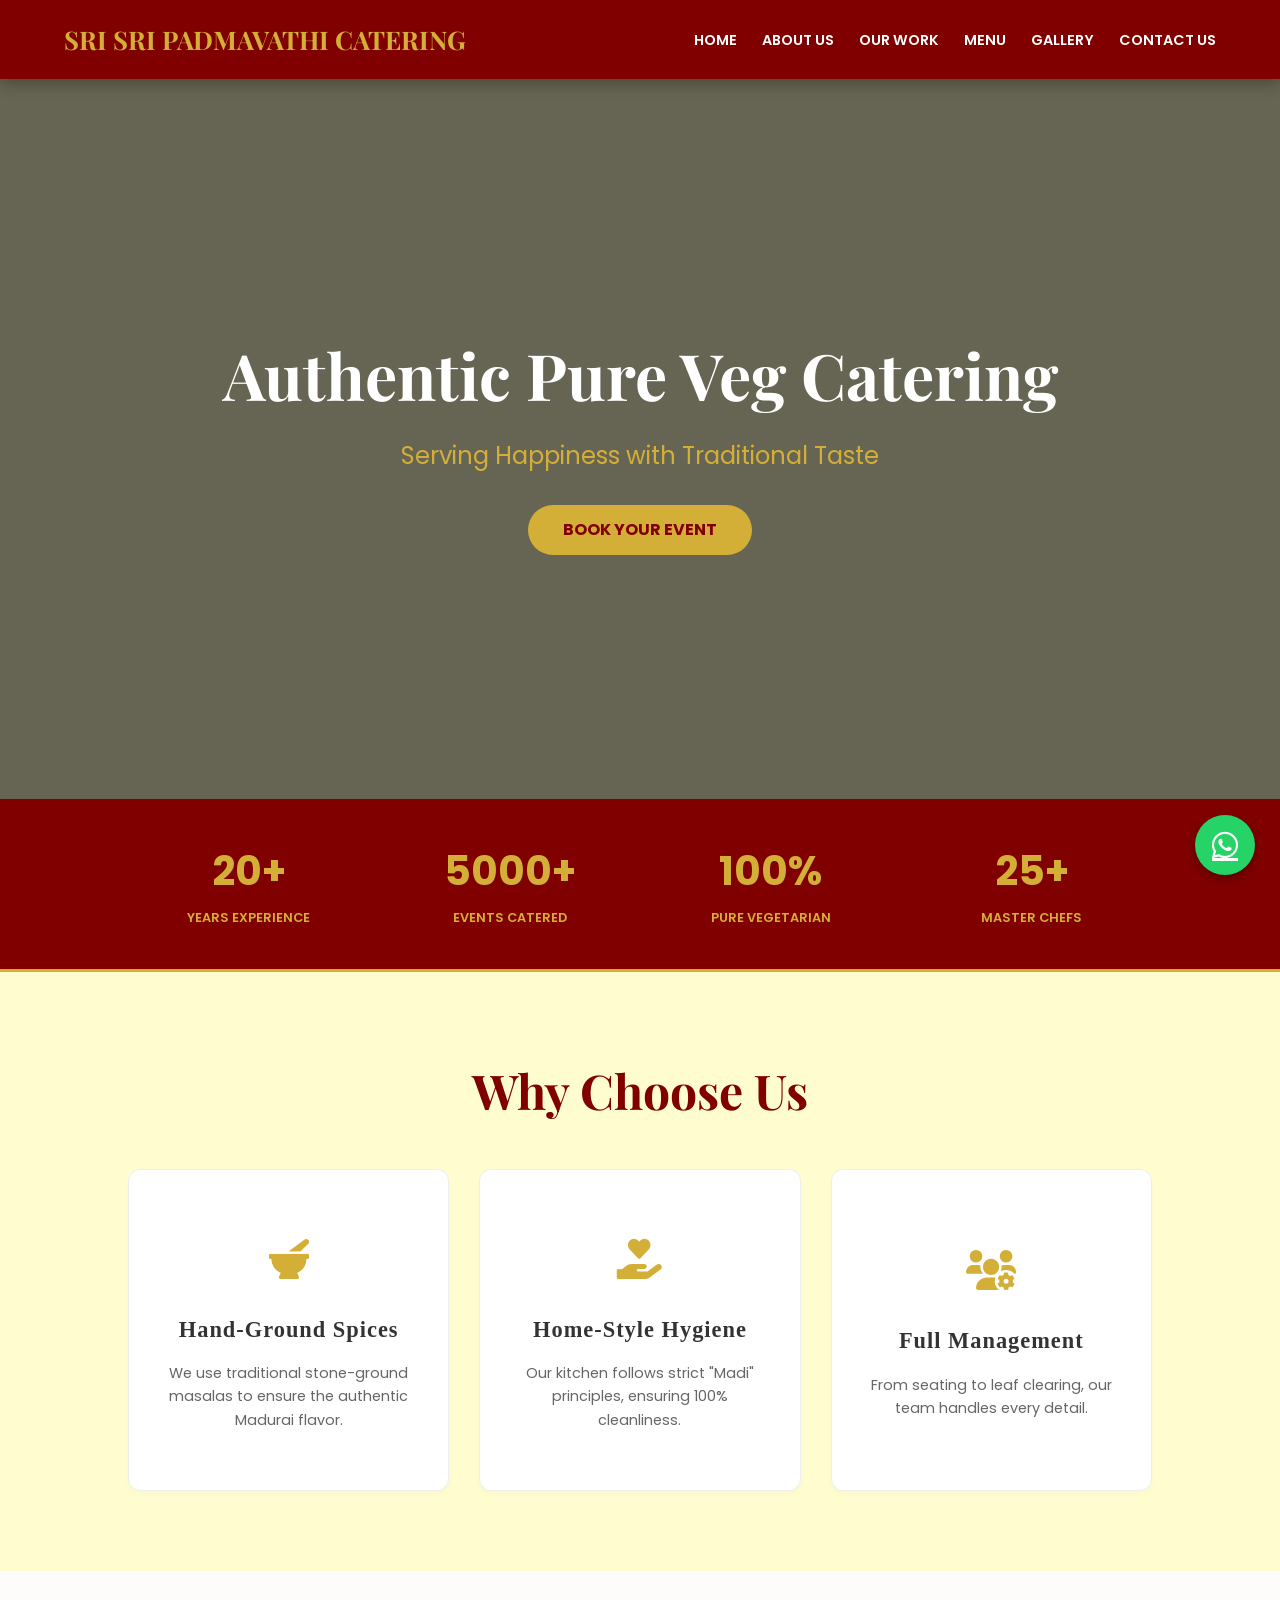
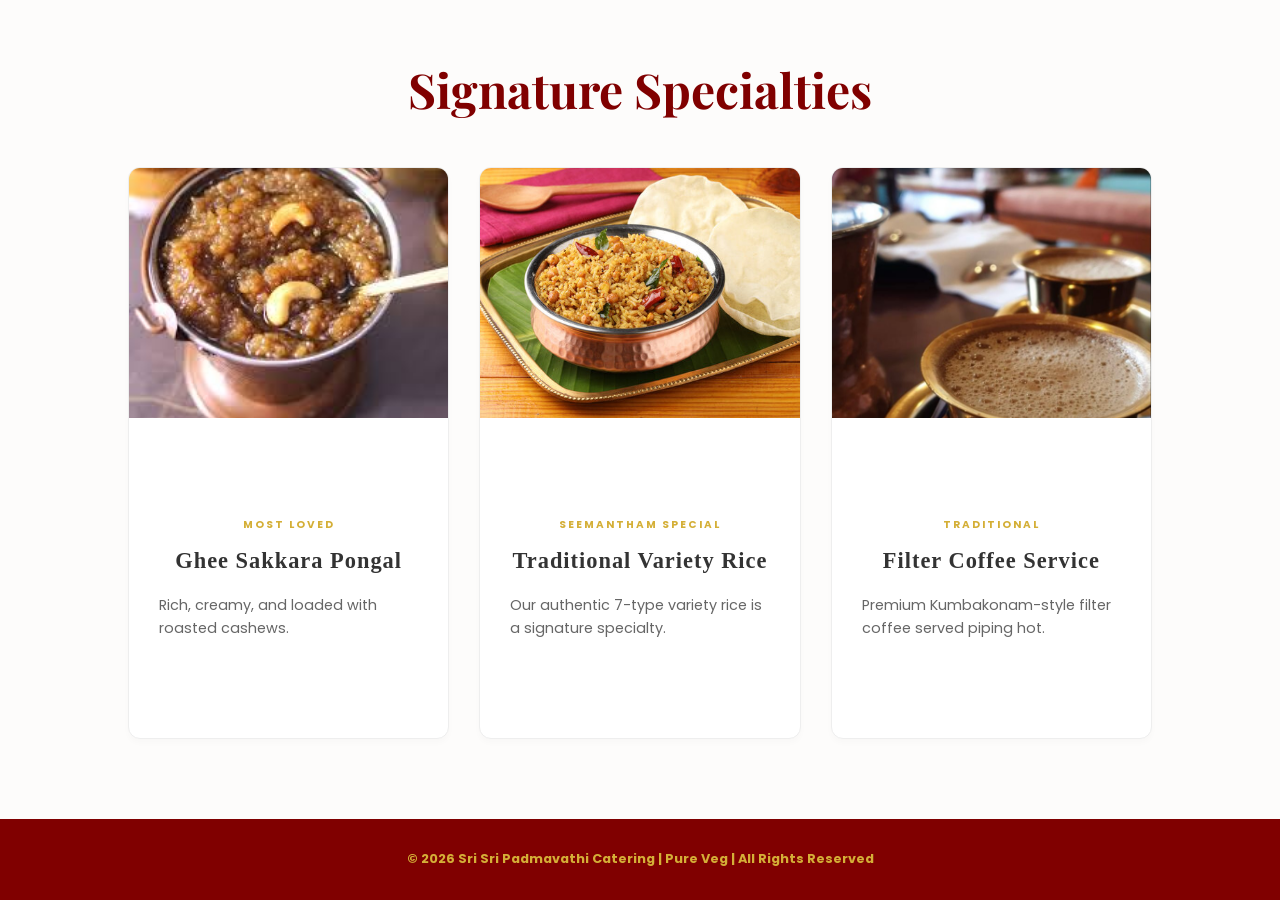
==== index.html @ bc33e6a2 "Add files via upload" ====
<!DOCTYPE html>
<html lang="en">
    <head>
    <meta charset="UTF-8">
    <meta name="viewport" content="width=device-width, initial-scale=1.0">
    
    <title>Sri Sri Padmavathi Catering | Best Catering Service in Madurai, Tamil Nadu</title>

    <meta name="description" content="Sri Sri Padmavathi Catering is the best catering service in Madurai and a top caterer in Tamil Nadu. 15+ years of tradition in Marriage, Seemantham, and Corporate events. Call 9865033373.">

    <meta name="keywords" content="best catering service in madurai, best catering service in tamilnadu, top caterer in tamilnadu, Sri Sri Padmavathi Catering, pure veg wedding catering, Brahmin catering Madurai, marriage food services Tamil Nadu">

    <meta name="geo.region" content="IN-TN" />
    <meta name="geo.placename" content="Madurai" />
    <meta name="geo.position" content="9.9252;78.1198" />
    <meta name="ICBM" content="9.9252, 78.1198" />

    <meta property="og:title" content="Sri Sri Padmavathi Catering | Best Catering Service in Tamil Nadu">
    <meta property="og:description" content="Traditional South Indian pure veg catering for your special occasions. Book your 2026 event in Madurai today!">
    <meta property="og:image" content="https://srisripadmavathicatering.github.io/srisripadmavathicatering/images/sakara.jpg">
    <meta property="og:url" content="https://srisripadmavathicatering.github.io/srisripadmavathicatering/index.html">
    <meta property="og:type" content="website">

    <link rel="stylesheet" href="style.css">
    <link rel="stylesheet" href="https://cdnjs.cloudflare.com/ajax/libs/font-awesome/6.0.0/css/all.min.css">
</head>
<body>

    <nav class="navbar">
    <a href="index.html" class="logo">SRI SRI <span class="gold-text">PADMAVATHI CATERING</span></a>
    
    <div class="menu-toggle" id="mobile-menu">
        <i class="fas fa-bars"></i>
    </div>

    <ul class="nav-links" id="nav-list">
        <li><a href="index.html">Home</a></li>
        <li><a href="about.html">About Us</a></li>
        <li><a href="work.html">Our Work</a></li>
        <li><a href="menu.html">Menu</a></li>
        <li><a href="gallery.html">Gallery</a></li>
        <li><a href="contact.html">Contact Us</a></li>
    </ul>
</nav>

    <header class="hero">
        <h1>Authentic Pure Veg Catering</h1>
        <p>Serving Happiness with Traditional Taste</p>
        <a href="contact.html" class="btn">Book Your Event</a>
    </header>

    <div class="stats-bar">
        <div class="stats-item">
            <h3><span class="counter" data-target="20">0</span>+</h3>
            <p>Years Experience</p>
        </div>
        <div class="stats-item">
            <h3><span class="counter" data-target="5000">0</span>+</h3>
            <p>Events Catered</p>
        </div>
        <div class="stats-item">
            <h3><span class="counter" data-target="100">0</span>%</h3>
            <p>Pure Vegetarian</p>
        </div>
        <div class="stats-item">
            <h3><span class="counter" data-target="25">0</span>+</h3>
            <p>Master Chefs</p>
        </div>
    </div>

    <section class="philosophy-section">
        <h2 class="section-title">Why Choose Us</h2>
        <div class="specialties-grid">
            <div class="specialty-box">
                <div class="box-body text-center">
                    <div class="usp-icon-wrapper"><i class="fas fa-mortar-pestle"></i></div>
                    <h3>Hand-Ground Spices</h3>
                    <p>We use traditional stone-ground masalas to ensure the authentic Madurai flavor.</p>
                </div>
            </div>
            <div class="specialty-box">
                <div class="box-body text-center">
                    <div class="usp-icon-wrapper"><i class="fas fa-hand-holding-heart"></i></div>
                    <h3>Home-Style Hygiene</h3>
                    <p>Our kitchen follows strict "Madi" principles, ensuring 100% cleanliness.</p>
                </div>
            </div>
            <div class="specialty-box">
                <div class="box-body text-center">
                    <div class="usp-icon-wrapper"><i class="fas fa-users-cog"></i></div>
                    <h3>Full Management</h3>
                    <p>From seating to leaf clearing, our team handles every detail.</p>
                </div>
            </div>
        </div>
    </section>

    <section class="specialties-section">
        <h2 class="section-title">Signature Specialties</h2>
        <div class="specialties-grid">
            <div class="specialty-box">
                <div class="box-image"><img src="sakara.jpg" alt="Ghee Sakkara Pongal"></div>
                <div class="box-body">
                    <span class="box-tag">Most Loved</span>
                    <h3>Ghee Sakkara Pongal</h3>
                    <p>Rich, creamy, and loaded with roasted cashews.</p>
                </div>
            </div>
            <div class="specialty-box">
                <div class="box-image"><img src="puli.jpg" alt="Traditional Variety Rice"></div>
                <div class="box-body">
                    <span class="box-tag">Seemantham Special</span>
                    <h3>Traditional Variety Rice</h3>
                    <p>Our authentic 7-type variety rice is a signature specialty.</p>
                </div>
            </div>
            <div class="specialty-box">
                <div class="box-image"><img src="filter.jpg" alt="Filter Coffee"></div>
                <div class="box-body">
                    <span class="box-tag">Traditional</span>
                    <h3>Filter Coffee Service</h3>
                    <p>Premium Kumbakonam-style filter coffee served piping hot.</p>
                </div>
            </div>
        </div>
    </section>

    <footer>
        <p>© 2026 Sri Sri Padmavathi Catering | Pure Veg | All Rights Reserved</p>
    </footer>

    <a href="https://wa.me/9865033373" class="whatsapp" target="_blank"><i class="fab fa-whatsapp"></i></a>

    <script>
        // MOBILE MENU TOGGLE
        const menuToggle = document.getElementById('mobile-menu');
        const navList = document.getElementById('nav-list');

        menuToggle.addEventListener('click', () => {
            navList.classList.toggle('active');
        });

        // COUNTER ANIMATION
        const counters = document.querySelectorAll('.counter');
        const animateCounters = () => {
            counters.forEach(counter => {
                const target = +counter.getAttribute('data-target');
                const updateCount = () => {
                    const count = +counter.innerText;
                    const increment = target / 50;
                    if (count < target) {
                        counter.innerText = Math.ceil(count + increment);
                        setTimeout(updateCount, 20);
                    } else { counter.innerText = target; }
                };
                updateCount();
            });
        };

        const observer = new IntersectionObserver((entries) => {
            entries.forEach(entry => {
                if (entry.isIntersecting) {
                    animateCounters();
                    observer.unobserve(entry.target);
                }
            });
        }, { threshold: 0.5 });

        observer.observe(document.querySelector('.stats-bar'));
    </script>
    <script>
    // Wait for the HTML to be fully loaded
    document.addEventListener('DOMContentLoaded', () => {
        
        const menuToggle = document.getElementById('mobile-menu');
        const navList = document.getElementById('nav-list');

        // Safety check to prevent errors
        if (menuToggle && navList) {
            
            // 1. Open/Close menu when clicking the hamburger
            menuToggle.addEventListener('click', (e) => {
                e.stopPropagation();
                navList.classList.toggle('active');
                menuToggle.classList.toggle('open');
            });

            // 2. Close menu when a link is clicked
            const navLinks = document.querySelectorAll('#nav-list a');
            navLinks.forEach(link => {
                link.addEventListener('click', () => {
                    navList.classList.remove('active');
                    menuToggle.classList.remove('open');
                });
            });

            // 3. Close menu if user clicks anywhere else on the page
            document.addEventListener('click', (e) => {
                if (!menuToggle.contains(e.target) && !navList.contains(e.target)) {
                    navList.classList.remove('active');
                    menuToggle.classList.remove('open');
                }
            });
        }
    });
</script>
<script>
document.addEventListener('DOMContentLoaded', function() {
    const menuBtn = document.getElementById('mobile-menu');
    const menuList = document.getElementById('nav-list');

    if (menuBtn && menuList) {
        menuBtn.onclick = function() {
            menuList.classList.toggle('active');
            console.log("Menu toggled!"); // This helps us check if it's working
        };

        // Close menu when a link is clicked
        const links = menuList.getElementsByTagName('a');
        for (let i = 0; i < links.length; i++) {
            links[i].onclick = function() {
                menuList.classList.remove('active');
            };
        }
    } else {
        console.log("Error: Could not find mobile-menu or nav-list IDs");
    }
});
</script>
</body>
</html>
---- style.css ----
/* style.css */
@import url('https://fonts.googleapis.com/css2?family=Playfair+Display:wght@700&family=Poppins:wght@300;400;600&display=swap');

:root {
    --maroon: #800000;
    --gold: #D4AF37;
    --cream: #FFFDD0;
    --white: #ffffff;
    --text: #333;
}

* { margin: 0; padding: 0; box-sizing: border-box; }

body {
    font-family: 'Poppins', sans-serif;
    background-color: var(--cream);
    color: var(--text);
    line-height: 1.6;
}

/* Navigation */
.navbar {
    background-color: var(--maroon);
    padding: 1.2rem 5%;
    display: flex;
    justify-content: space-between;
    align-items: center;
    sticky: top;
    position: sticky;
    top: 0;
    z-index: 1000;
    box-shadow: 0 4px 15px rgba(0,0,0,0.3);
}

.logo {
    font-family: 'Playfair Display', serif;
    color: var(--gold);
    font-size: 1.6rem;
    font-weight: bold;
    text-decoration: none;
}

.nav-links {
    display: flex;
    list-style: none;
    gap: 25px;
}

.nav-links a {
    color: var(--white);
    text-decoration: none;
    font-weight: 600;
    font-size: 0.9rem;
    text-transform: uppercase;
    transition: 0.3s;
}

.nav-links a:hover, .nav-links a.active {
    color: var(--gold);
}

/* Sections */
section { padding: 80px 10%; }

.section-title {
    font-family: 'Playfair Display', serif;
    font-size: 3rem;
    color: var(--maroon);
    text-align: center;
    margin-bottom: 40px;
}

/* Hero Section */
.hero {
    height: 80vh;
    background: linear-gradient(rgba(0,0,0,0.6), rgba(0,0,0,0.6)), url('https://images.unsplash.com/photo-1555244162-803834f70033?auto=format&fit=crop&w=1350&q=80');
    background-size: cover;
    background-position: center;
    display: flex;
    flex-direction: column;
    justify-content: center;
    align-items: center;
    text-align: center;
    color: white;
}

.hero h1 { font-family: 'Playfair Display', serif; font-size: 4rem; margin-bottom: 10px; }
.hero p { font-size: 1.5rem; color: var(--gold); margin-bottom: 30px; }

/* Buttons */
.btn {
    padding: 12px 35px;
    background-color: var(--gold);
    color: var(--maroon);
    text-decoration: none;
    font-weight: bold;
    border-radius: 50px;
    transition: 0.3s;
    text-transform: uppercase;
}

.btn:hover { background-color: var(--white); transform: scale(1.05); }

/* Footer */
footer {
    background-color: var(--maroon);
    color: var(--gold);
    text-align: center;
    padding: 30px;
    font-size: 0.8rem;
    font-weight: bold;
}

/* Floating WhatsApp */
.whatsapp {
    position: fixed;
    bottom: 25px;
    right: 25px;
    background: #25d366;
    width: 60px;
    height: 60px;
    border-radius: 50%;
    display: flex;
    justify-content: center;
    align-items: center;
    color: white;
    font-size: 30px;
    box-shadow: 0 4px 10px rgba(0,0,0,0.3);
}

/* Grid Layouts */
.grid { display: grid; grid-template-columns: repeat(auto-fit, minmax(300px, 1fr)); gap: 30px; }
.card { background: white; padding: 30px; border-radius: 15px; shadow: 0 10px 20px rgba(0,0,0,0.05); border-top: 5px solid var(--gold); }
/* Add this to your existing style.css */

.stats-bar {
    background: var(--maroon);
    color: var(--gold);
    padding: 40px 10%;
    display: grid;
    grid-template-columns: repeat(auto-fit, minmax(150px, 1fr));
    text-align: center;
    gap: 20px;
    border-bottom: 3px solid var(--gold);
}

.stats-item h3 { font-size: 2.5rem; margin-bottom: 5px; }
.stats-item p { font-weight: 600; text-transform: uppercase; font-size: 0.8rem; }

.usp-icon { font-size: 2.5rem; color: var(--gold); margin-bottom: 15px; }

.specialty-img {
    width: 100%;
    height: 200px;
    object-fit: cover;
    border-radius: 10px;
    margin-bottom: 15px;
}

.process-step {
    position: relative;
    padding-left: 50px;
}

.step-number {
    position: absolute;
    left: 0;
    top: 0;
    width: 35px;
    height: 35px;
    background: var(--maroon);
    color: var(--gold);
    border-radius: 50%;
    display: flex;
    align-items: center;
    justify-content: center;
    font-weight: bold;
}
.feature-box {
    background: #ffffff;
    padding: 40px 30px;
    border-radius: 15px;
    border-top: 5px solid var(--maroon);
    box-shadow: 0 10px 30px rgba(0, 0, 0, 0.05);
    transition: transform 0.3s ease, border-color 0.3s ease;
    text-align: center;
}

.feature-box:hover {
    transform: translateY(-10px);
    border-top: 5px solid var(--gold);
    box-shadow: 0 15px 40px rgba(128, 0, 0, 0.1);
}

.usp-icon {
    font-size: 2.5rem;
    color: var(--gold);
    margin-bottom: 20px;
}
/* Interactive Service Pillars */
.service-pillar {
    background: #fff;
    padding: 30px;
    border-radius: 12px;
    border: 1px solid #eee;
    border-bottom: 5px solid var(--gold);
    cursor: pointer;
    transition: all 0.4s cubic-bezier(0.175, 0.885, 0.32, 1.275);
    display: flex;
    flex-direction: column;
    gap: 10px;
}

.service-pillar:hover {
    transform: translateY(-5px);
    box-shadow: 0 10px 20px rgba(0,0,0,0.05);
}

/* The Effect when Clicked */
.service-pillar.active {
    background: var(--maroon);
    border-bottom: 5px solid var(--gold);
    transform: scale(1.03);
    box-shadow: 0 15px 30px rgba(128, 0, 0, 0.2);
}

.service-pillar.active h4, 
.service-pillar.active p, 
.service-pillar.active i {
    color: #fff !important; /* Text turns white when background is maroon */
}

.service-pillar i {
    font-size: 2rem;
    color: var(--maroon);
    transition: color 0.3s;
}
/* Hidden Gallery Styling */
.dish-gallery {
    display: none; /* Hidden by default */
    grid-template-columns: repeat(auto-fit, minmax(150px, 1fr));
    gap: 15px;
    margin-top: 20px;
    padding-top: 20px;
    border-top: 1px solid rgba(128,0,0,0.1);
}

/* Container for the revealed dishes */
.menu-reveal-container {
    display: none; /* Hidden by default */
    margin-top: 40px;
    padding: 40px;
    background: #fff;
    border-radius: 20px;
    box-shadow: 0 10px 30px rgba(0,0,0,0.05);
    border: 1px solid #f1f1f1;
}

/* Show the container when active */
.menu-reveal-container.active {
    display: block;
    animation: fadeInUp 0.6s ease;
}

.dish-item {
    display: flex;
    align-items: center;
    gap: 20px;
    margin-bottom: 25px;
    padding-bottom: 20px;
    border-bottom: 1px dashed #ddd;
}

.dish-item:last-child {
    border-bottom: none;
}

.dish-thumb {
    width: 100px;
    height: 100px;
    border-radius: 50%; /* Circular images for dishes */
    object-fit: cover;
    border: 3px solid var(--gold);
}

.dish-info h4 {
    font-family: 'Playfair Display';
    color: var(--maroon);
    margin-bottom: 5px;
}

@keyframes fadeInUp {
    from { opacity: 0; transform: translateY(20px); }
    to { opacity: 1; transform: translateY(0); }
}
/* Container and Section Spacing */
.specialties-section {
    padding: 80px 10%;
    background-color: #fdfcfb; /* Very light cream to make white boxes pop */
}

.specialties-grid {
    display: grid;
    grid-template-columns: repeat(auto-fit, minmax(300px, 1fr));
    gap: 30px;
}

/* The Specialty Box */
.specialty-box {
    background: #ffffff;
    border-radius: 12px;
    overflow: hidden; /* Clips the image to the border radius */
    border: 1px solid #eee;
    transition: all 0.4s cubic-bezier(0.165, 0.84, 0.44, 1);
    cursor: pointer;
    box-shadow: 0 4px 6px rgba(0,0,0,0.02);
}

/* Image Container */
.box-image {
    width: 100%;
    height: 250px;
    overflow: hidden;
}

.box-image img {
    width: 100%;
    height: 100%;
    object-fit: cover;
    transition: transform 0.6s ease;
}

/* Content Area inside Box */
.box-body {
    padding: 30px;
    text-align: left;
}

.box-tag {
    font-size: 0.65rem;
    text-transform: uppercase;
    letter-spacing: 2px;
    color: var(--gold);
    font-weight: 700;
    display: block;
    margin-bottom: 10px;
}

.box-body h3 {
    font-family: 'Cinzel', serif;
    font-size: 1.4rem;
    color: var(--dark);
    margin-bottom: 12px;
}

.box-body p {
    font-size: 0.9rem;
    color: #666;
    line-height: 1.6;
}

/* --- SATISFYING ANIMATION ON TOUCH/HOVER --- */
.specialty-box:hover {
    transform: translateY(-10px); /* Lifts the box up */
    box-shadow: 0 20px 40px rgba(0,0,0,0.1); /* Adds a deep soft shadow */
    border-color: var(--gold); /* Subtle gold border highlight */
}

.specialty-box:hover .box-image img {
    transform: scale(1.1); /* Subtle zoom in on image */
}
/* Ensure the text is centered for the USP boxes */
.text-center {
    text-align: center;
}

/* Styling the icons inside the boxes */
.usp-icon-wrapper {
    font-size: 2.5rem;
    color: var(--gold);
    margin-bottom: 20px;
    transition: transform 0.3s ease;
}

/* Interaction: When the box is touched/hovered, the icon pops slightly */
.specialty-box:hover .usp-icon-wrapper {
    transform: scale(1.2);
    color: var(--maroon);
}

/* Refined spacing for USP boxes without images */
.specialty-box .box-body {
    padding: 50px 30px; /* More vertical padding for a luxurious feel */
    display: flex;
    flex-direction: column;
    align-items: center;
    justify-content: center;
    min-height: 320px; /* Keeps all boxes the same height */
}

.specialty-box h3 {
    margin-bottom: 15px;
    font-family: 'Cinzel', serif;
    letter-spacing: 1px;
}
/* --- MOBILE RESPONSIVENESS ADDITIONS --- */

/* Hide Hamburger by default on Desktop */
.menu-toggle {
    display: none;
    color: var(--gold);
    font-size: 1.8rem;
    cursor: pointer;
    z-index: 1001; /* Ensure button is always on top */
}

/* Tablet & Mobile Adjustments */
@media (max-width: 768px) {
    .menu-toggle { 
        display: block; 
    }
    .nav-links {
        display: none; /* Hide by default */
        position: absolute;
        top: 100%; /* Sits right under the navbar */
        left: 0;
        width: 100%;
        background: var(--maroon);
        flex-direction: column;
        gap: 0;
        text-align: center;
        border-top: 1px solid var(--gold);
        box-shadow: 0 4px 10px rgba(0,0,0,0.2);
    }

    /* This class is added by JavaScript */
    .nav-links.active { 
        display: flex; 
    }

    /* Change this to match your ID: #nav-list */
    #nav-list {
        position: absolute;
        top: 70px;
        left: 0;
        width: 100%;
        background: var(--maroon);
        flex-direction: column;
        gap: 0;
        display: none; /* Hidden by default */
        text-align: center;
        border-top: 1px solid var(--gold);
        z-index: 1000; /* Ensure menu covers other content */
        padding: 0;
        margin: 0;
        list-style: none;
    }

    /* This rule triggers when JS adds the class */
    #nav-list.active { 
        display: flex !important; 
    } 

    #nav-list li {
        width: 100%;
        border-bottom: 1px solid rgba(212, 175, 55, 0.1);
    }

    #nav-list a {
        display: block;
        padding: 20px;
        font-size: 1.1rem;
        color: white; /* Ensure text is visible */
        text-decoration: none;
    }

    /* Hero Text Scaling */
    .hero h1 { font-size: 2.5rem; padding: 0 10px; }
    .hero p { font-size: 1.1rem; }

    /* Sections Padding */
    section { padding: 50px 5%; }
    .section-title { font-size: 2.2rem; }

    /* Stats Bar Stacking */
    .stats-bar { flex-direction: column; gap: 30px; }

    /* Grid layout for Mobile */
    .specialties-grid {
        grid-template-columns: 1fr; 
    }
    
    .specialty-box .box-body {
        min-height: auto; 
    }
}

/* Landscape/Small Mobile */
@media (max-width: 480px) {
    .logo { font-size: 1.2rem; }
    .hero { height: 70vh; }
}

/* Landscape/Small Mobile */
@media (max-width: 480px) {
    .logo { font-size: 1.2rem; }
    .hero { height: 70vh; }
}
@media (max-width: 768px) {
    .nav-links {
        display: none; /* Stays hidden on mobile */
        flex-direction: column;
        /* ... other styles ... */
    }

    .nav-links.active {
        display: flex; /* Shows only when 'active' class is added via JS */
    }
}
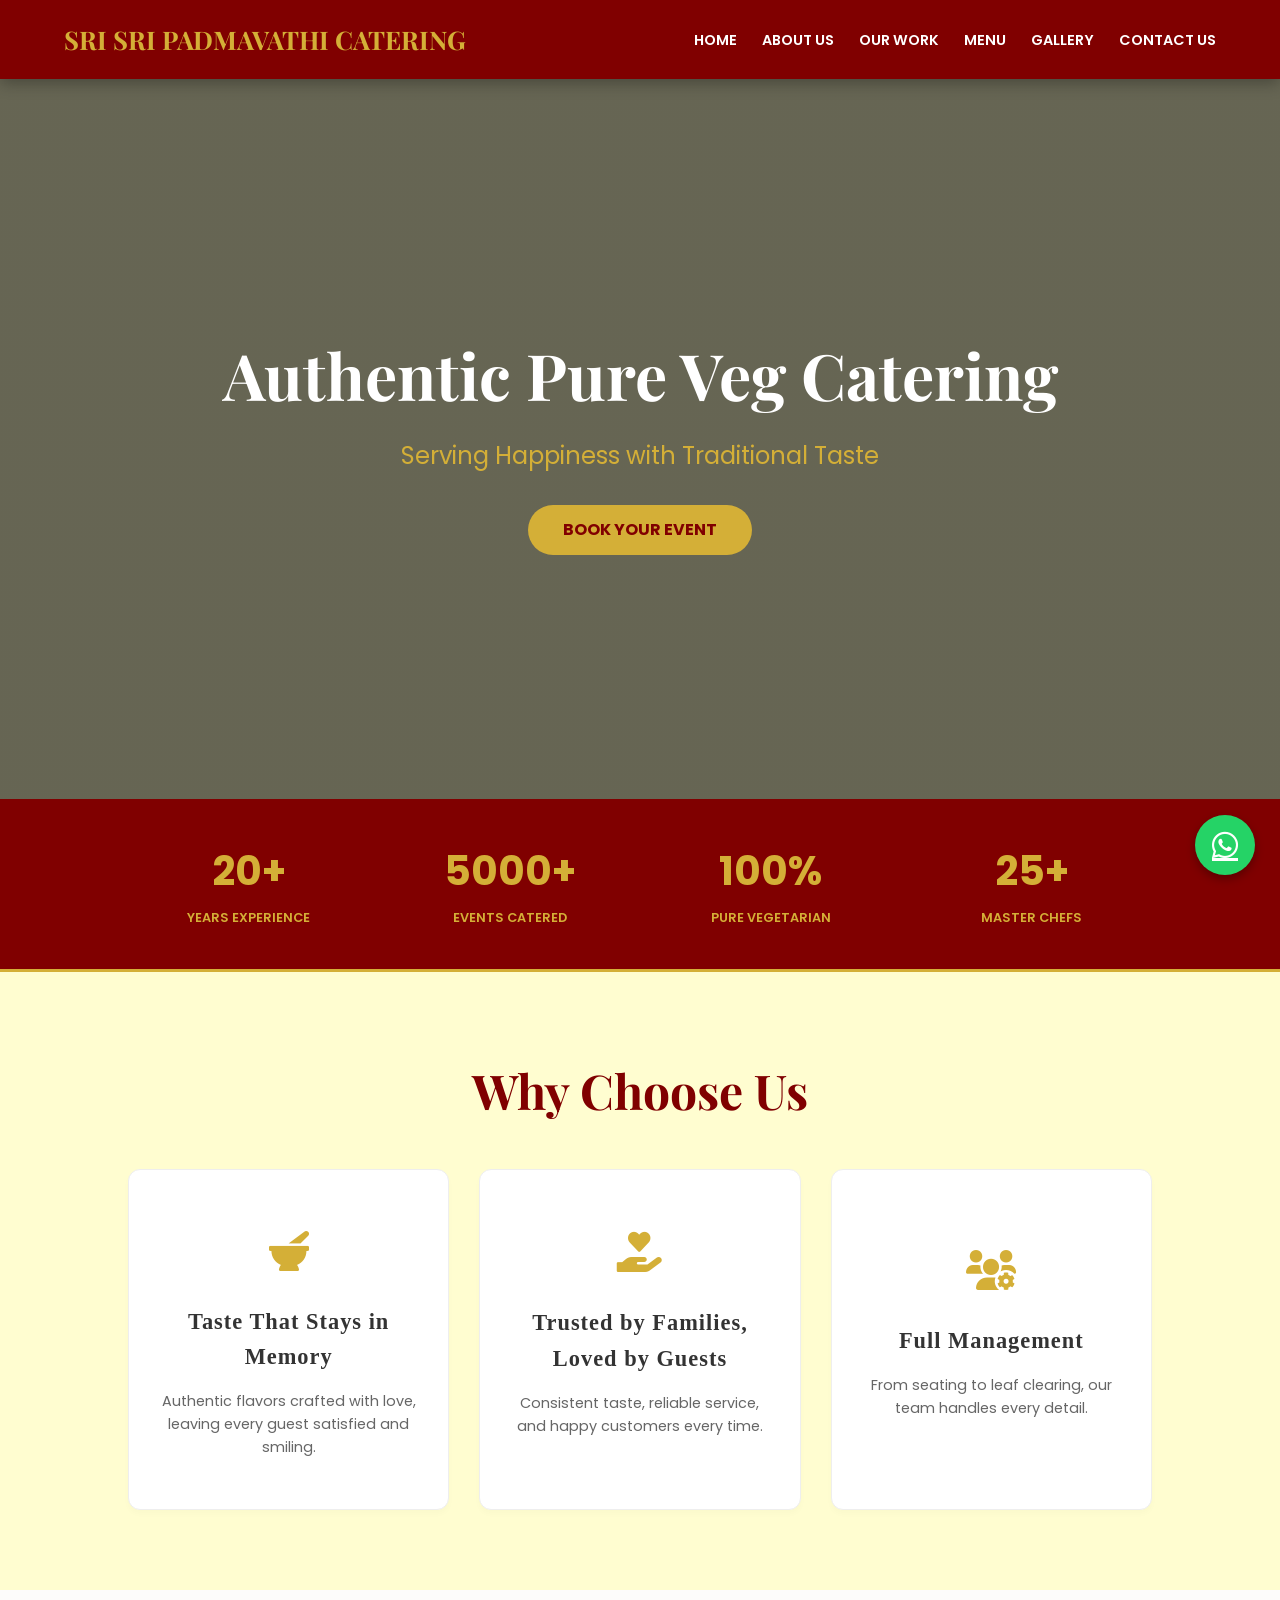
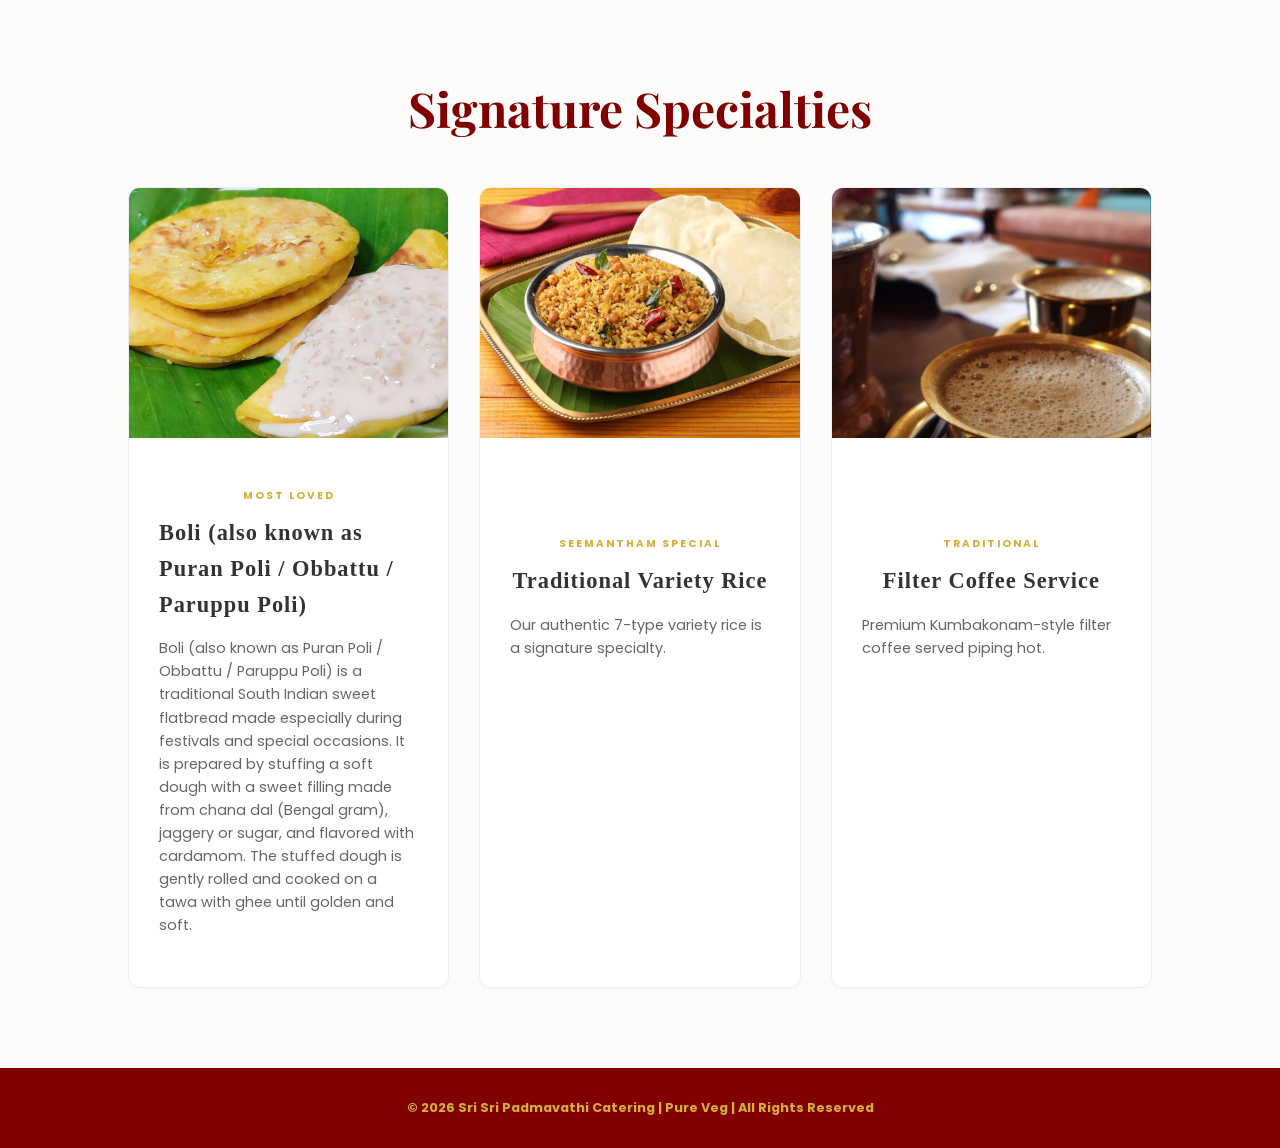
==== commit c8a13fef: "Update index.html" ====
--- a/index.html
+++ b/index.html
@@ -74,15 +74,15 @@
             <div class="specialty-box">
                 <div class="box-body text-center">
                     <div class="usp-icon-wrapper"><i class="fas fa-mortar-pestle"></i></div>
-                    <h3>Hand-Ground Spices</h3>
-                    <p>We use traditional stone-ground masalas to ensure the authentic Madurai flavor.</p>
+                    <h3>Taste That Stays in Memory</h3>
+                    <p>Authentic flavors crafted with love, leaving every guest satisfied and smiling.</p>
                 </div>
             </div>
             <div class="specialty-box">
                 <div class="box-body text-center">
                     <div class="usp-icon-wrapper"><i class="fas fa-hand-holding-heart"></i></div>
-                    <h3>Home-Style Hygiene</h3>
-                    <p>Our kitchen follows strict "Madi" principles, ensuring 100% cleanliness.</p>
+                    <h3>Trusted by Families, Loved by Guests</h3>
+                    <p>Consistent taste, reliable service, and happy customers every time.</p>
                 </div>
             </div>
             <div class="specialty-box">
@@ -99,11 +99,13 @@
         <h2 class="section-title">Signature Specialties</h2>
         <div class="specialties-grid">
             <div class="specialty-box">
-                <div class="box-image"><img src="sakara.jpg" alt="Ghee Sakkara Pongal"></div>
+                <div class="box-image"><img src="boli.jpg" alt="Ghee Sakkara Pongal"></div>
                 <div class="box-body">
                     <span class="box-tag">Most Loved</span>
-                    <h3>Ghee Sakkara Pongal</h3>
-                    <p>Rich, creamy, and loaded with roasted cashews.</p>
+                    <h3>Boli (also known as Puran Poli / Obbattu / Paruppu Poli)</h3>
+                    <p>Boli (also known as Puran Poli / Obbattu / Paruppu Poli) is a traditional South Indian sweet flatbread made especially during festivals and special occasions.
+
+It is prepared by stuffing a soft dough with a sweet filling made from chana dal (Bengal gram), jaggery or sugar, and flavored with cardamom. The stuffed dough is gently rolled and cooked on a tawa with ghee until golden and soft.</p>
                 </div>
             </div>
             <div class="specialty-box">
@@ -228,4 +230,4 @@
 });
 </script>
 </body>
-</html>+</html>
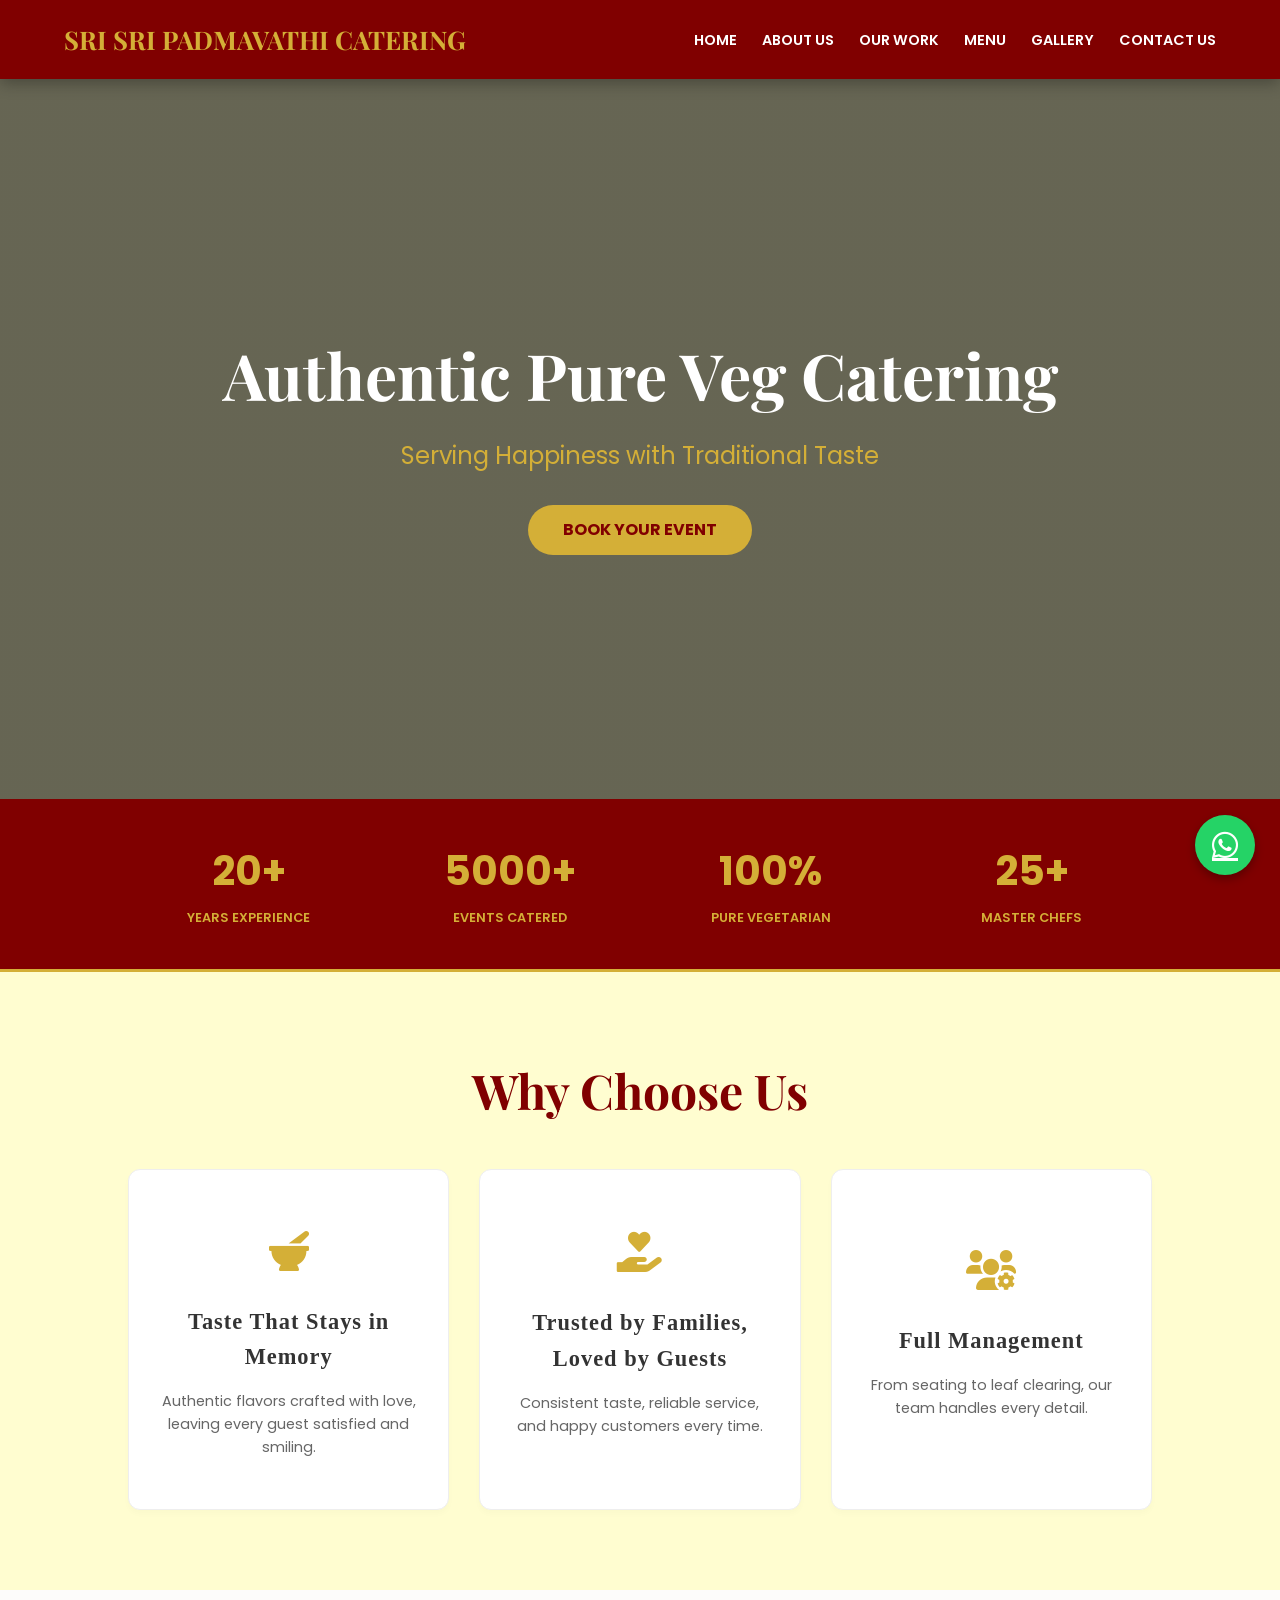
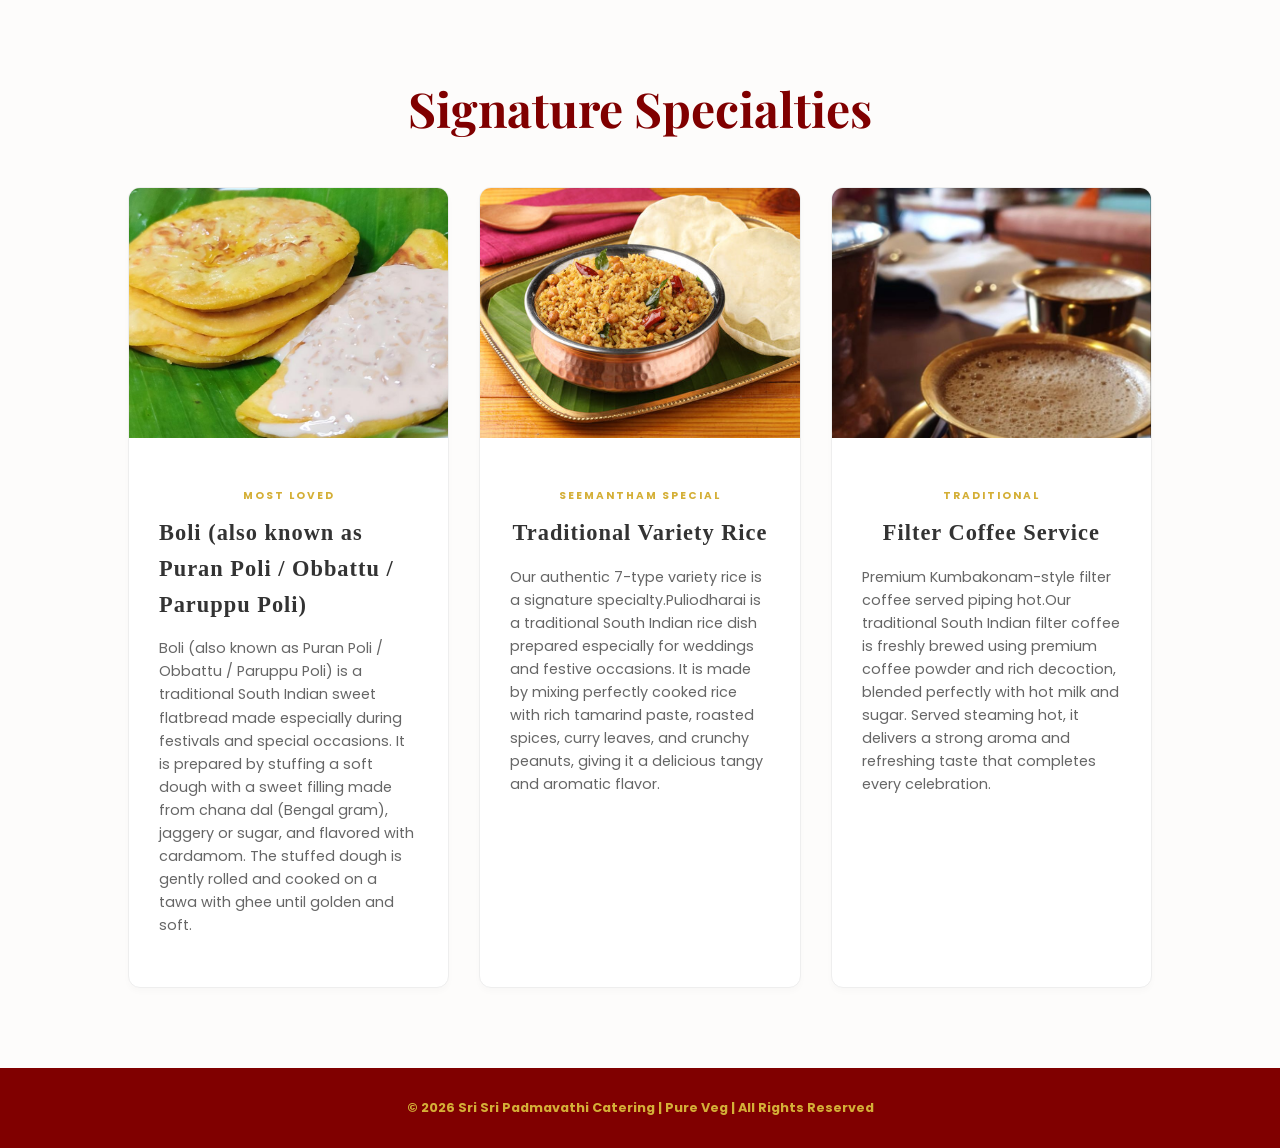
==== commit 20518184: "Update index.html" ====
--- a/index.html
+++ b/index.html
@@ -113,7 +113,7 @@
                 <div class="box-body">
                     <span class="box-tag">Seemantham Special</span>
                     <h3>Traditional Variety Rice</h3>
-                    <p>Our authentic 7-type variety rice is a signature specialty.</p>
+                    <p>Our authentic 7-type variety rice is a signature specialty.Puliodharai is a traditional South Indian rice dish prepared especially for weddings and festive occasions. It is made by mixing perfectly cooked rice with rich tamarind paste, roasted spices, curry leaves, and crunchy peanuts, giving it a delicious tangy and aromatic flavor.</p>
                 </div>
             </div>
             <div class="specialty-box">
@@ -121,7 +121,7 @@
                 <div class="box-body">
                     <span class="box-tag">Traditional</span>
                     <h3>Filter Coffee Service</h3>
-                    <p>Premium Kumbakonam-style filter coffee served piping hot.</p>
+                    <p>Premium Kumbakonam-style filter coffee served piping hot.Our traditional South Indian filter coffee is freshly brewed using premium coffee powder and rich decoction, blended perfectly with hot milk and sugar. Served steaming hot, it delivers a strong aroma and refreshing taste that completes every celebration.</p>
                 </div>
             </div>
         </div>
